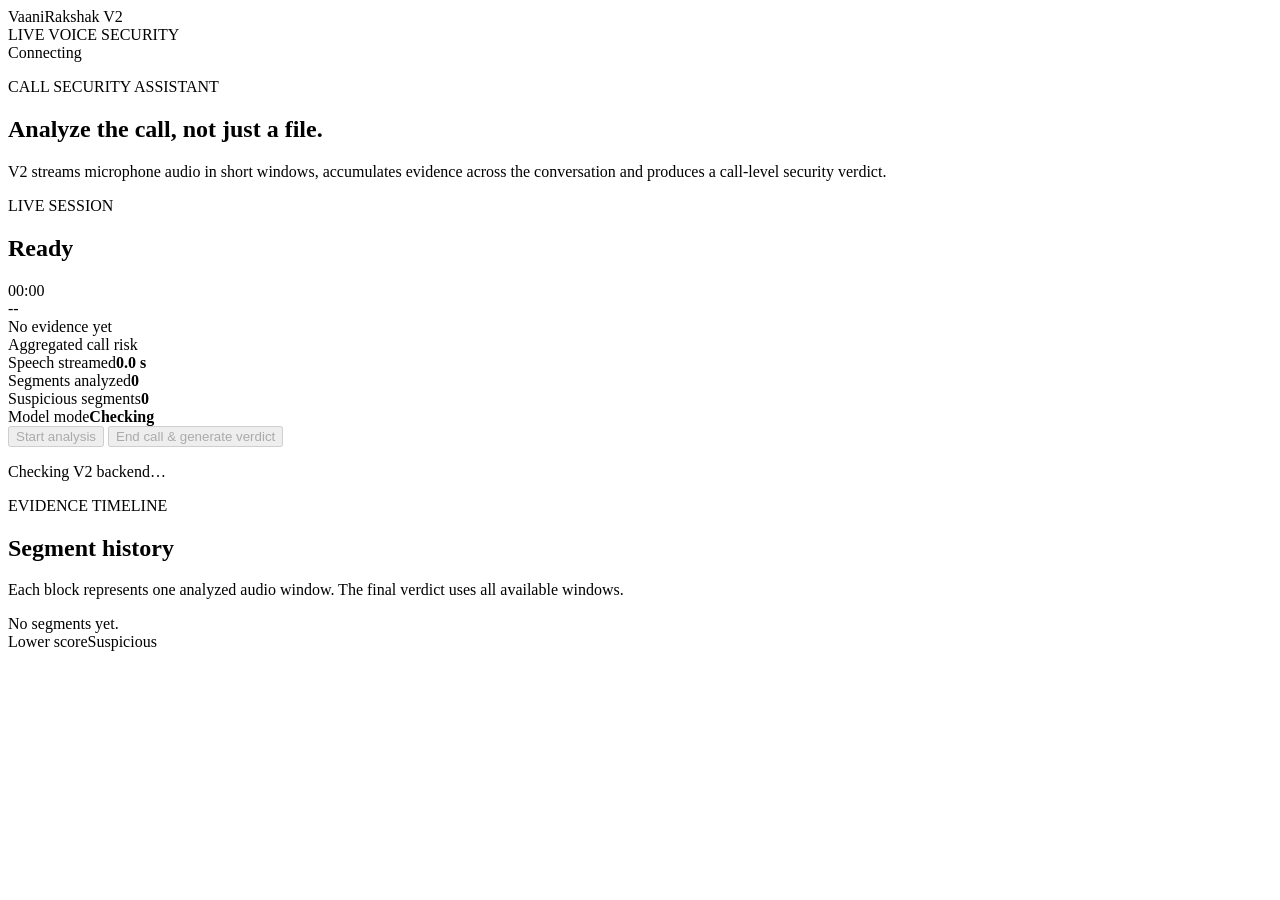
==== frontend/v2/index.html @ 912d42d0 "feat(v2): add live call analysis interface" ====
<!doctype html>
<html lang="en">
<head>
  <meta charset="UTF-8">
  <meta name="viewport" content="width=device-width, initial-scale=1">
  <title>VaaniRakshak V2 | Live voice security</title>
  <meta name="description" content="VaaniRakshak V2 live synthetic voice risk analysis prototype.">
  <link rel="stylesheet" href="/assets/style.css">
  <script src="/assets/app.js" defer></script>
</head>
<body>
  <header class="topbar">
    <div>
      <div class="brand">VaaniRakshak <span>V2</span></div>
      <div class="subtitle">LIVE VOICE SECURITY</div>
    </div>
    <div id="connection-pill" class="pill">Connecting</div>
  </header>

  <main>
    <section class="hero">
      <p class="eyebrow">CALL SECURITY ASSISTANT</p>
      <h1>Analyze the call, not just a file.</h1>
      <p class="lede">V2 streams microphone audio in short windows, accumulates evidence across the conversation and produces a call-level security verdict.</p>
    </section>

    <section class="grid">
      <article class="card live-card">
        <div class="card-heading">
          <div><p class="eyebrow">LIVE SESSION</p><h2 id="call-state">Ready</h2></div>
          <div id="timer" class="timer">00:00</div>
        </div>

        <div class="risk-wrap">
          <div id="risk-score" class="risk-score">--</div>
          <div><div id="risk-label" class="risk-label">No evidence yet</div><div class="small">Aggregated call risk</div></div>
        </div>
        <div class="risk-track"><div id="risk-fill" class="risk-fill"></div></div>

        <div class="metrics">
          <div><span>Speech streamed</span><strong id="duration">0.0 s</strong></div>
          <div><span>Segments analyzed</span><strong id="segments">0</strong></div>
          <div><span>Suspicious segments</span><strong id="suspicious">0</strong></div>
          <div><span>Model mode</span><strong id="mode">Checking</strong></div>
        </div>

        <div class="controls">
          <button id="start" class="primary" type="button" disabled>Start analysis</button>
          <button id="stop" class="danger" type="button" disabled>End call & generate verdict</button>
        </div>
        <p id="message" class="message" role="status" aria-live="polite">Checking V2 backend…</p>
        <p id="notice" class="notice"></p>
      </article>

      <aside class="card evidence-card">
        <p class="eyebrow">EVIDENCE TIMELINE</p>
        <h2>Segment history</h2>
        <p class="small">Each block represents one analyzed audio window. The final verdict uses all available windows.</p>
        <div id="timeline" class="timeline" aria-label="Analysis timeline">
          <div class="empty">No segments yet.</div>
        </div>
        <div class="legend"><span><i class="low"></i>Lower score</span><span><i class="high"></i>Suspicious</span></div>
      </aside>
    </section>

    <section id="final-card" class="card final-card" hidden>
      <p class="eyebrow">FINAL CALL REPORT</p>
      <div class="final-grid">
        <div>
          <div id="final-score" class="final-score">--</div>
          <div id="final-risk" class="risk-label"></div>
        </div>
        <div>
          <h2 id="final-verdict">Verdict pending</h2>
          <p id="final-copy"></p>
        </div>
      </div>
      <div id="regions" class="regions"></div>
      <p id="final-notice" class="notice"></p>
    </section>
  </main>
</body>
</html>
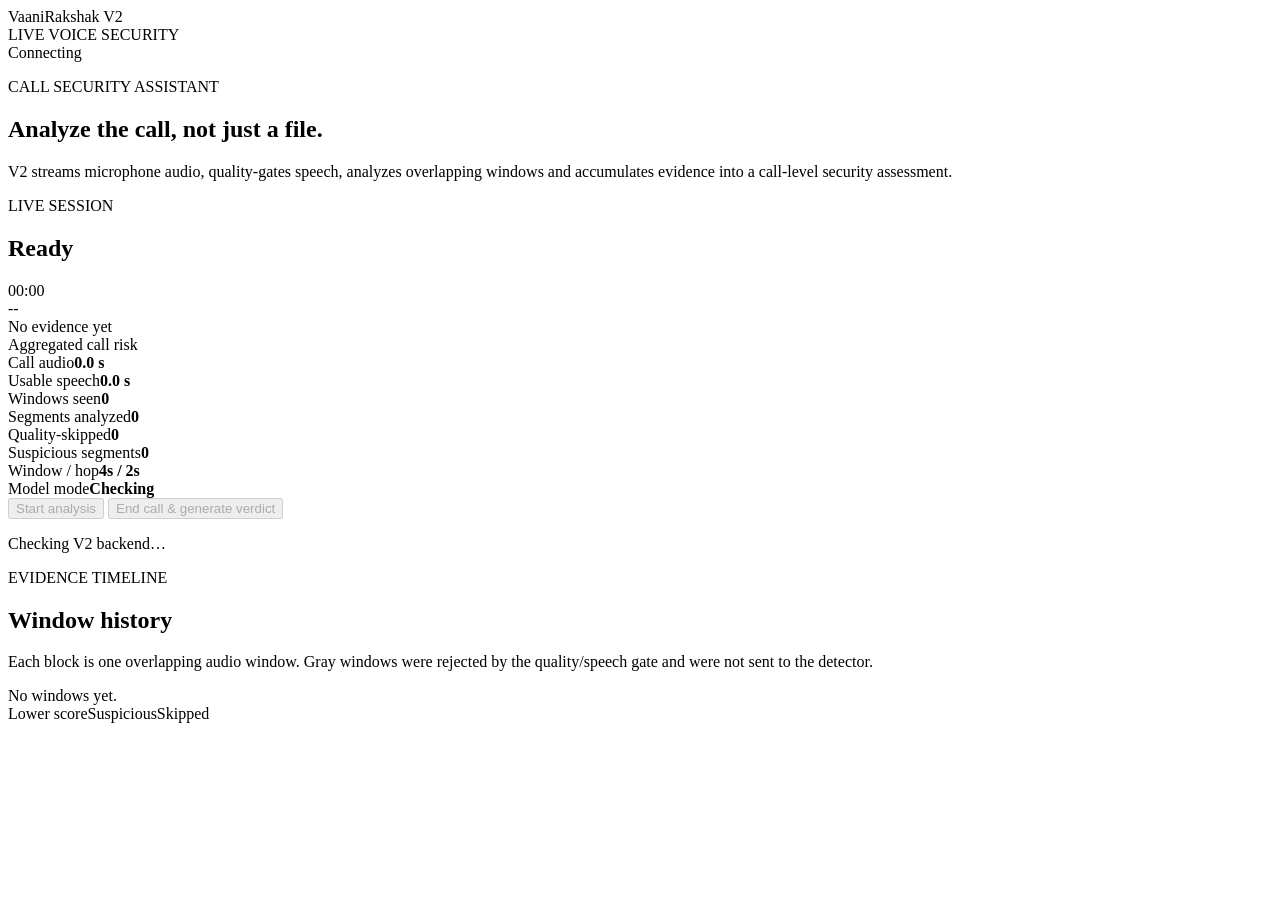
==== commit 0f7e8956: "V2: surface usable speech and skipped-window quality state" ====
--- a/frontend/v2/index.html
+++ b/frontend/v2/index.html
@@ -21,7 +21,7 @@
     <section class="hero">
       <p class="eyebrow">CALL SECURITY ASSISTANT</p>
       <h1>Analyze the call, not just a file.</h1>
-      <p class="lede">V2 streams microphone audio in short windows, accumulates evidence across the conversation and produces a call-level security verdict.</p>
+      <p class="lede">V2 streams microphone audio, quality-gates speech, analyzes overlapping windows and accumulates evidence into a call-level security assessment.</p>
     </section>
 
     <section class="grid">
@@ -38,9 +38,13 @@
         <div class="risk-track"><div id="risk-fill" class="risk-fill"></div></div>
 
         <div class="metrics">
-          <div><span>Speech streamed</span><strong id="duration">0.0 s</strong></div>
+          <div><span>Call audio</span><strong id="duration">0.0 s</strong></div>
+          <div><span>Usable speech</span><strong id="usable-speech">0.0 s</strong></div>
+          <div><span>Windows seen</span><strong id="windows-seen">0</strong></div>
           <div><span>Segments analyzed</span><strong id="segments">0</strong></div>
+          <div><span>Quality-skipped</span><strong id="skipped">0</strong></div>
           <div><span>Suspicious segments</span><strong id="suspicious">0</strong></div>
+          <div><span>Window / hop</span><strong id="windowing">4s / 2s</strong></div>
           <div><span>Model mode</span><strong id="mode">Checking</strong></div>
         </div>
 
@@ -54,12 +58,12 @@
 
       <aside class="card evidence-card">
         <p class="eyebrow">EVIDENCE TIMELINE</p>
-        <h2>Segment history</h2>
-        <p class="small">Each block represents one analyzed audio window. The final verdict uses all available windows.</p>
+        <h2>Window history</h2>
+        <p class="small">Each block is one overlapping audio window. Gray windows were rejected by the quality/speech gate and were not sent to the detector.</p>
         <div id="timeline" class="timeline" aria-label="Analysis timeline">
-          <div class="empty">No segments yet.</div>
+          <div class="empty">No windows yet.</div>
         </div>
-        <div class="legend"><span><i class="low"></i>Lower score</span><span><i class="high"></i>Suspicious</span></div>
+        <div class="legend"><span><i class="low"></i>Lower score</span><span><i class="high"></i>Suspicious</span><span><i class="skipped"></i>Skipped</span></div>
       </aside>
     </section>
 
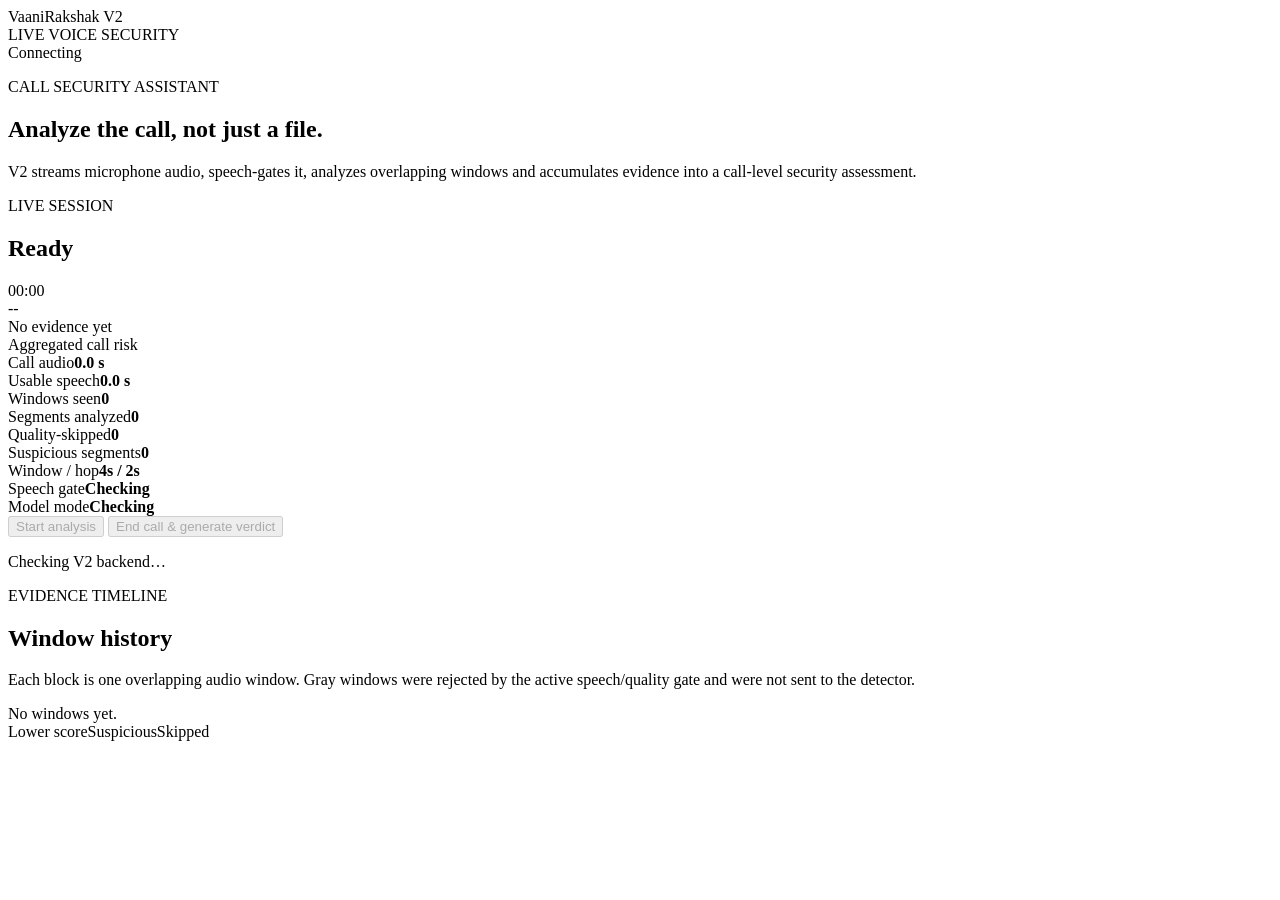
==== commit 320a83f7: "Show active speech gate in V2 dashboard" ====
--- a/frontend/v2/index.html
+++ b/frontend/v2/index.html
@@ -21,7 +21,7 @@
     <section class="hero">
       <p class="eyebrow">CALL SECURITY ASSISTANT</p>
       <h1>Analyze the call, not just a file.</h1>
-      <p class="lede">V2 streams microphone audio, quality-gates speech, analyzes overlapping windows and accumulates evidence into a call-level security assessment.</p>
+      <p class="lede">V2 streams microphone audio, speech-gates it, analyzes overlapping windows and accumulates evidence into a call-level security assessment.</p>
     </section>
 
     <section class="grid">
@@ -45,6 +45,7 @@
           <div><span>Quality-skipped</span><strong id="skipped">0</strong></div>
           <div><span>Suspicious segments</span><strong id="suspicious">0</strong></div>
           <div><span>Window / hop</span><strong id="windowing">4s / 2s</strong></div>
+          <div><span>Speech gate</span><strong id="speech-gate">Checking</strong></div>
           <div><span>Model mode</span><strong id="mode">Checking</strong></div>
         </div>
 
@@ -59,7 +60,7 @@
       <aside class="card evidence-card">
         <p class="eyebrow">EVIDENCE TIMELINE</p>
         <h2>Window history</h2>
-        <p class="small">Each block is one overlapping audio window. Gray windows were rejected by the quality/speech gate and were not sent to the detector.</p>
+        <p class="small">Each block is one overlapping audio window. Gray windows were rejected by the active speech/quality gate and were not sent to the detector.</p>
         <div id="timeline" class="timeline" aria-label="Analysis timeline">
           <div class="empty">No windows yet.</div>
         </div>
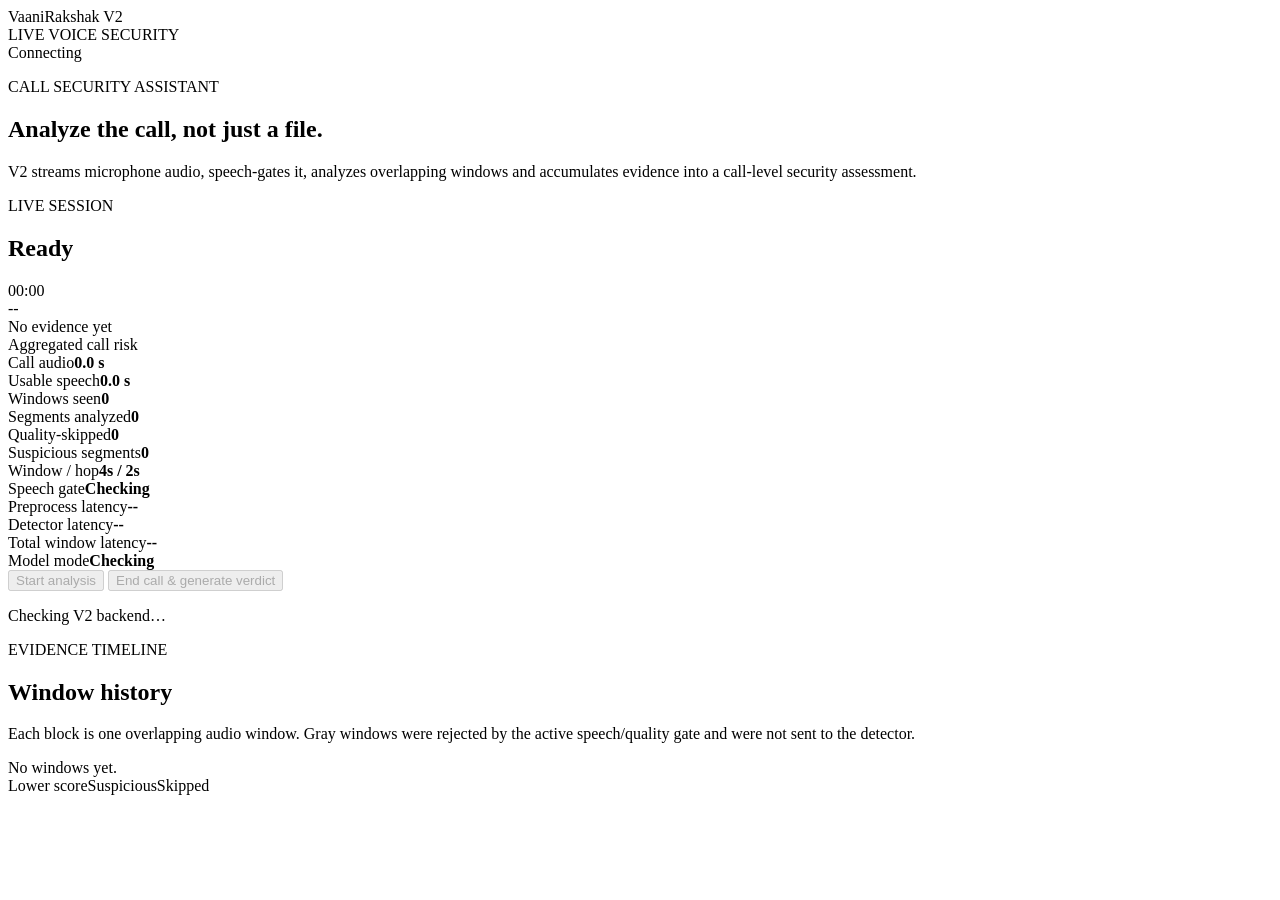
==== commit c3044654: "Show live V2 latency metrics" ====
--- a/frontend/v2/index.html
+++ b/frontend/v2/index.html
@@ -46,6 +46,9 @@
           <div><span>Suspicious segments</span><strong id="suspicious">0</strong></div>
           <div><span>Window / hop</span><strong id="windowing">4s / 2s</strong></div>
           <div><span>Speech gate</span><strong id="speech-gate">Checking</strong></div>
+          <div><span>Preprocess latency</span><strong id="preprocess-latency">--</strong></div>
+          <div><span>Detector latency</span><strong id="inference-latency">--</strong></div>
+          <div><span>Total window latency</span><strong id="window-latency">--</strong></div>
           <div><span>Model mode</span><strong id="mode">Checking</strong></div>
         </div>
 
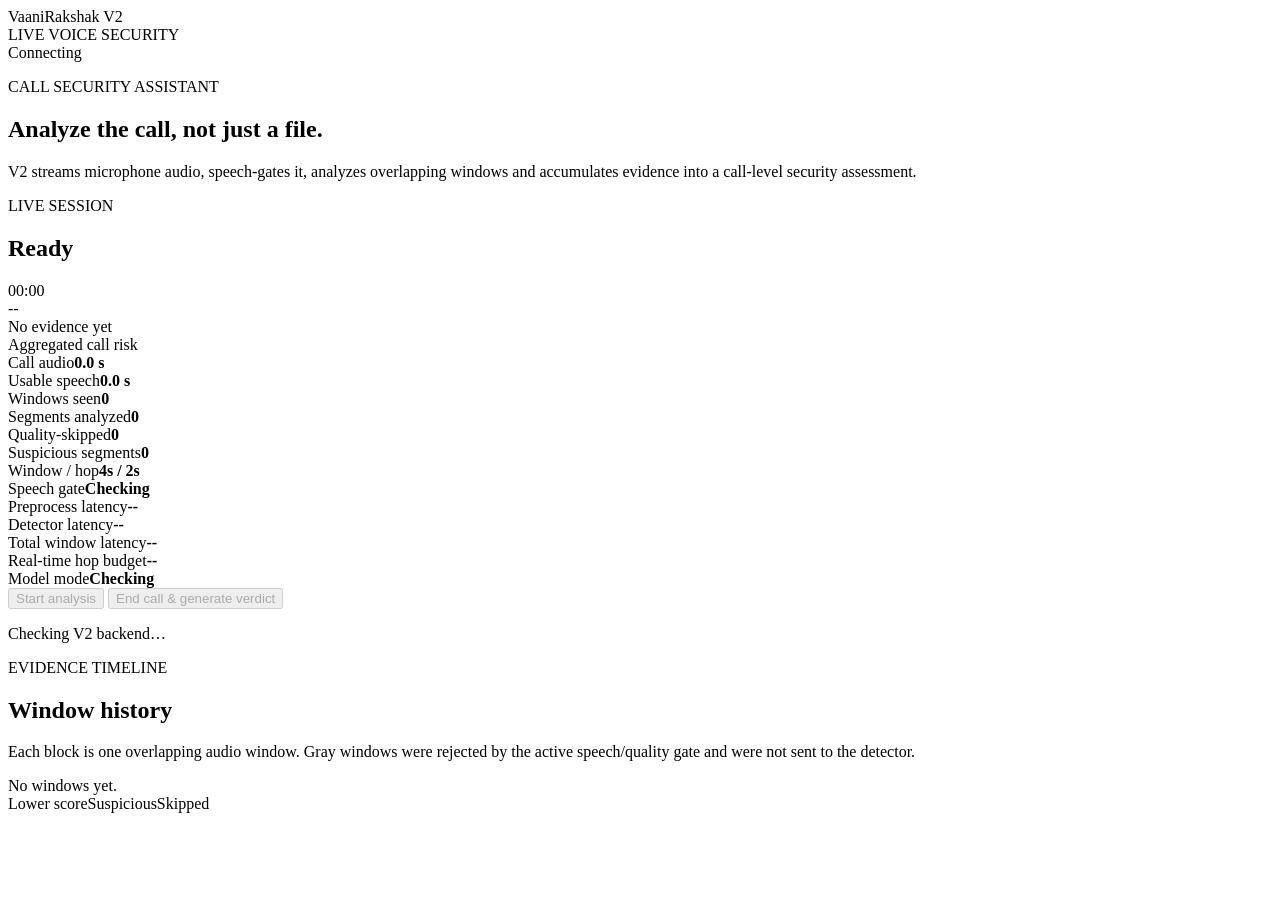
==== commit 72e56fe4: "Show observed real-time budget in V2 dashboard" ====
--- a/frontend/v2/index.html
+++ b/frontend/v2/index.html
@@ -49,6 +49,7 @@
           <div><span>Preprocess latency</span><strong id="preprocess-latency">--</strong></div>
           <div><span>Detector latency</span><strong id="inference-latency">--</strong></div>
           <div><span>Total window latency</span><strong id="window-latency">--</strong></div>
+          <div><span>Real-time hop budget</span><strong id="realtime-status">--</strong></div>
           <div><span>Model mode</span><strong id="mode">Checking</strong></div>
         </div>
 
@@ -84,6 +85,10 @@
         </div>
       </div>
       <div id="regions" class="regions"></div>
+      <div class="controls">
+        <button id="download-report" class="primary" type="button" disabled>Download audit report (JSON)</button>
+      </div>
+      <p class="small">The audit report contains analysis metadata and window evidence only. VaaniRakshak does not persist microphone audio for this export.</p>
       <p id="final-notice" class="notice"></p>
     </section>
   </main>
